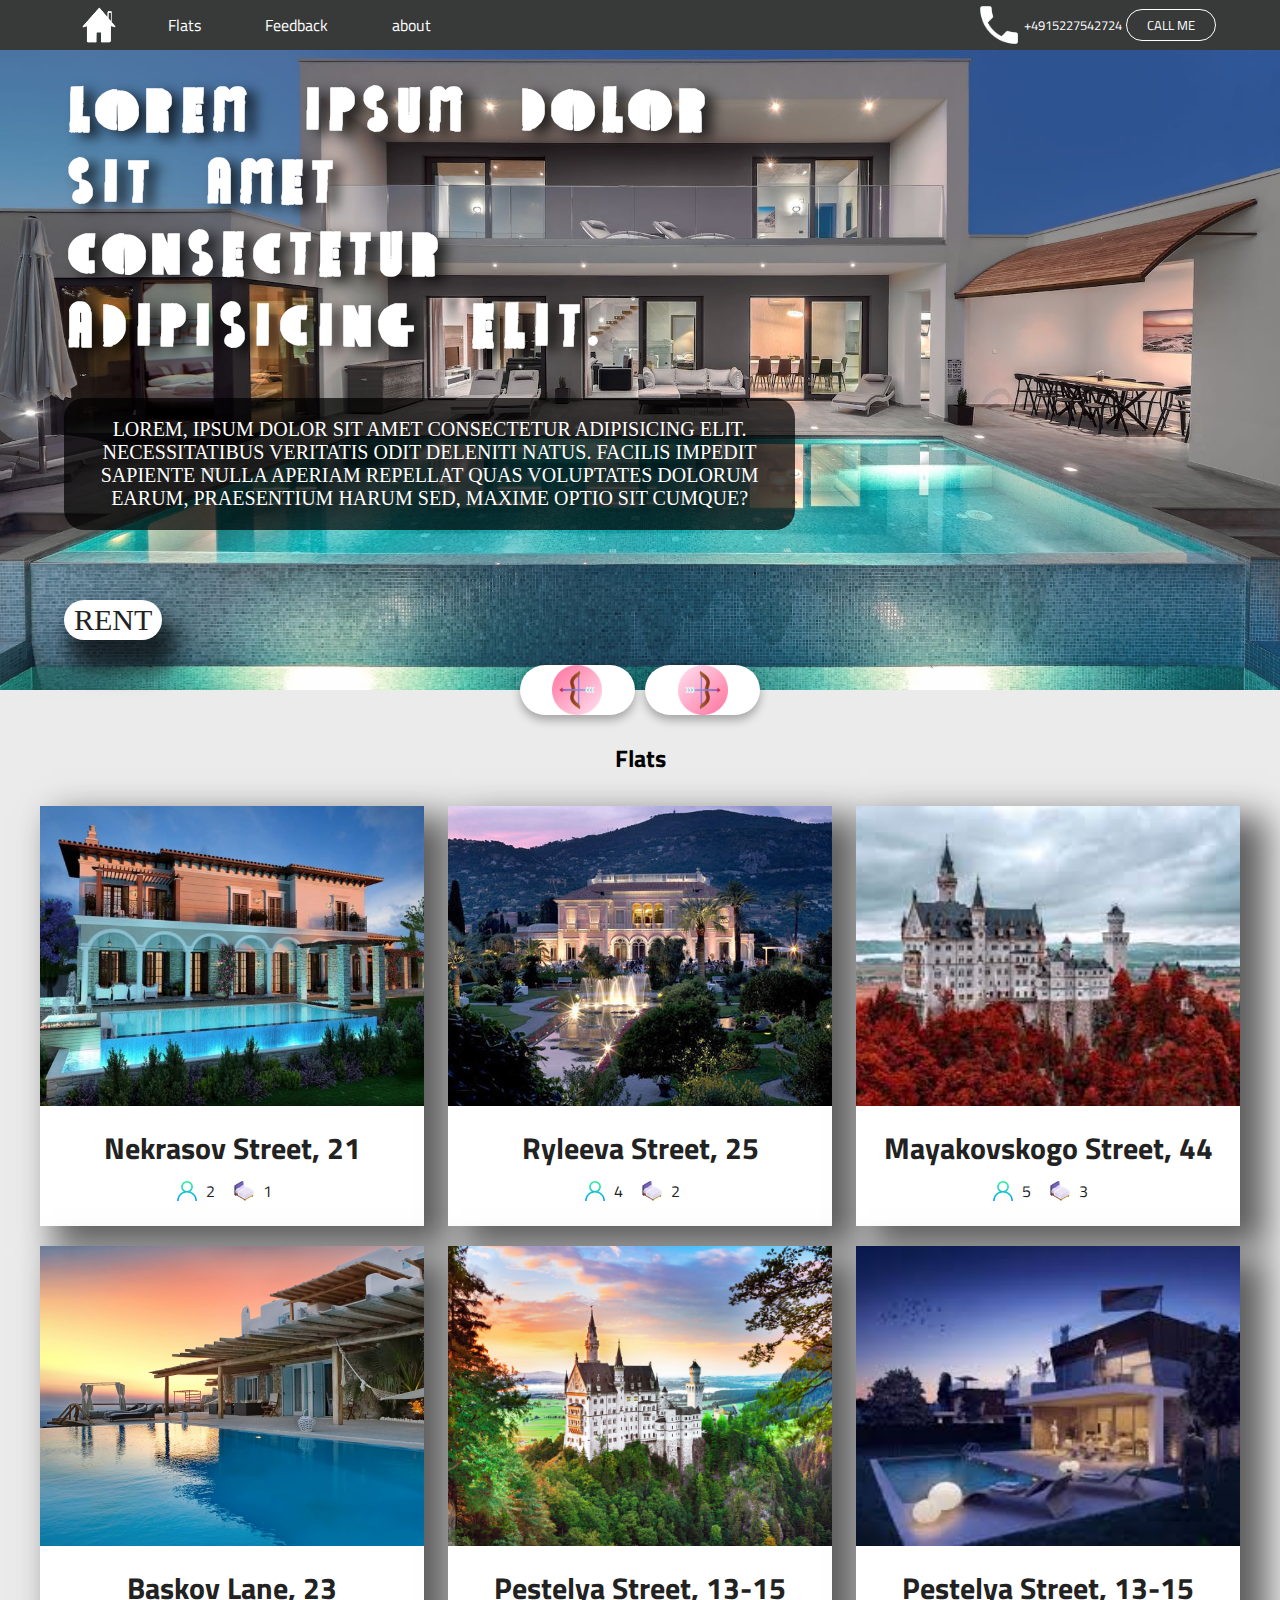
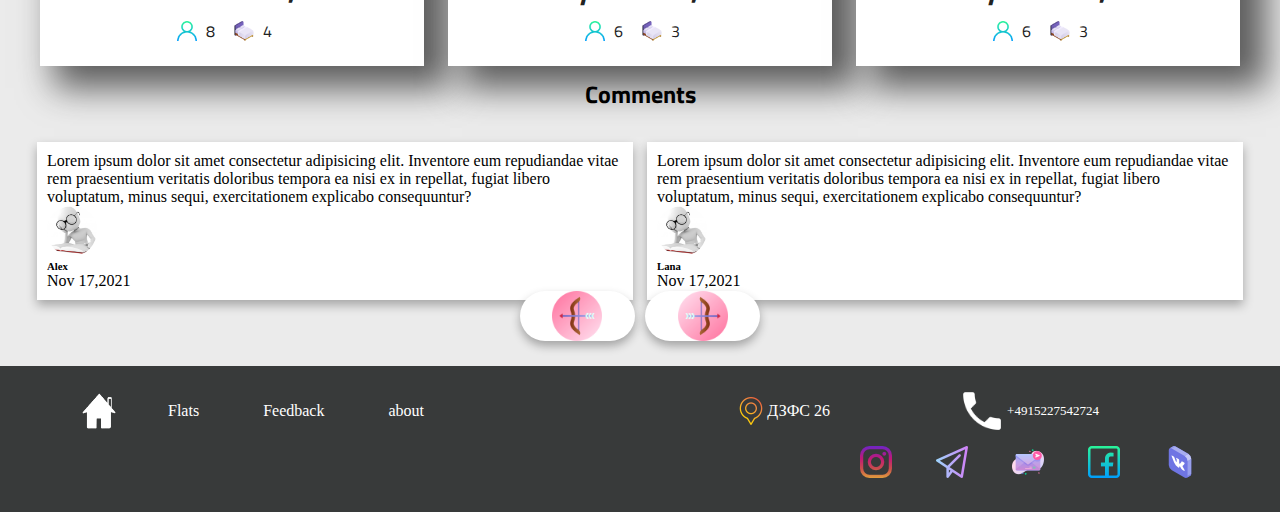
==== index.html @ bd0f1543 "Add files via upload" ====
<!DOCTYPE html>
<html lang="en">

<head>
    <meta charset="UTF-8">
    <link rel="preconnect" href="https://fonts.googleapis.com">
    <link rel="preconnect" href="https://fonts.gstatic.com" crossorigin>
    <link href="https://fonts.googleapis.com/css2?family=Palette+Mosaic&family=Titillium+Web:wght@200;700&display=swap" rel="stylesheet">
    <meta http-equiv="X-UA-Compatible" content="IE=edge">
    <meta name="viewport" content="width=device-width, initial-scale=1.0">
    <link rel="stylesheet" href="style.css">
    <link rel="preconnect" href="https://fonts.googleapis.com">
    <link rel="preconnect" href="https://fonts.gstatic.com" crossorigin>
    <!-- <link href="https://fonts.googleapis.com/css2?family=Titillium+Web:ital,wght@1,200&display=swap" rel="stylesheet"> -->

    <title>Document</title>
</head>

<body>
    <!-- <div class="modal">
        <form action="">
            <h2>REQUEST CALLBACK</h2>
            <input type="text" placeholder="enter your name">
            <input type="text" placeholder="Enter your email address">
            <button>Call Me!</button>
        </form>
    </div> -->
    <div class="upBar">
        <div class="container">
            <input type="checkbox" id="check">
            <label for="check" id="humburger">
                <span></span>
            </label>
            <a class="logo" href="/">
                <img src="house.png" class="house">
            </a>
            <ul class="menu">
                <li>
                    <a href="#">Flats</a>
                    <nav class="nav">
                        <a href="flat.html">room</a>
                        <a href="flats.html">flat</a>
                        <a href="house.html">house</a>
                    </nav>
                </li>
                <li>
                    <a href="#">Feedback</a>
                </li>
                <li>
                    <a href="#">about</a>
                </li>
            </ul>
            <div class="menuRight">
                <a class="phoneButton" href="#">
                    <img src="phone.png" alt="" class="phone">
                    <p class=" number">+4915227542724</p>
                </a>
                <button class="call">CALL ME </button>
            </div>


        </div>

    </div>

    <div class="sliderContainer">
        <div class="slider" id="slider">
            <div class="slide">
                <div class="container">
                    <h2>Lorem ipsum dolor sit amet consectetur adipisicing elit. </h2>
                    <p>Lorem, ipsum dolor sit amet consectetur adipisicing elit. Necessitatibus veritatis odit deleniti natus. Facilis impedit sapiente nulla aperiam repellat quas voluptates dolorum earum, praesentium harum sed, maxime optio sit cumque?</p>
                    <a href="">rent</a>
                </div>
            </div>
            <div class="slide">
                <div class="container">
                    <h2>Lorem ipsum dolor sit amet consectetur adipisicing elit. </h2>
                    <p>Lorem, ipsum dolor sit amet consectetur adipisicing elit. Necessitatibus veritatis odit deleniti natus. Facilis impedit sapiente nulla aperiam repellat quas voluptates dolorum earum, praesentium harum sed, maxime optio sit cumque?</p>
                    <a href="">rent</a>
                </div>
            </div>
            <div class="slide">
                <div class="container">
                    <h2>Lorem ipsum dolor sit amet consectetur adipisicing elit. </h2>
                    <p>Lorem, ipsum dolor sit amet consectetur adipisicing elit. Necessitatibus veritatis odit deleniti natus. Facilis impedit sapiente nulla aperiam repellat quas voluptates dolorum earum, praesentium harum sed, maxime optio sit cumque?</p>
                    <a href="">rent</a>
                </div>
            </div>
        </div>
        <div class="sliderButtons">
            <a href="#/" class="arrow-left" onclick="sliderLeft()">
                <img src="arrow.png" alt="">
            </a>
            <a href="#/" onclick="sliderRight()">
                <img src="arrow.png" alt="">
            </a>
        </div>
    </div>

    <div class="flats">
        <h2 class="sectionTitle">Flats</h2>
        <a href="#/" class="card">
            <img src="villaone.jpg" alt="">

            <div class="cardinfo">
                <h4>Nekrasov Street, 21</h4>

                <img src="user.png" alt="">
                <p>2</p>
                <img src="bed.png" alt="">
                <p>1</p>
            </div>
        </a>

        <a href="#/" class="card">
            <img src="villatwo.jpg" alt="">

            <div class="cardinfo">
                <h4>Ryleeva Street, 25</h4>

                <img src="user.png" alt="">
                <p>4</p>
                <img src="bed.png" alt="">
                <p>2</p>
            </div>
        </a>

        <a href="#/" class="card">
            <img src="villathree.jpg" alt="">

            <div class="cardinfo">
                <h4>Mayakovskogo Street, 44</h4>

                <img src="user.png" alt="">
                <p>5</p>
                <img src="bed.png" alt="">
                <p>3</p>
            </div>
        </a>

        <a href="#/" class="card">
            <img src="villafour.jpg" alt="">

            <div class="cardinfo">
                <h4>Baskov Lane, 23</h4>

                <img src="user.png" alt="">
                <p>8</p>
                <img src="bed.png" alt="">
                <p>4</p>
            </div>
        </a>

        <a href="#/" class="card">
            <img src="villafive.jpg" alt="">

            <div class="cardinfo">
                <h4>Pestelya Street, 13-15</h4>

                <img src="user.png" alt="">
                <p>6</p>
                <img src="bed.png" alt="">
                <p>3</p>
            </div>

        </a>
        <a href="#/" class="card">
            <img src="villasix.jpg" alt="">

            <div class="cardinfo">
                <h4>Pestelya Street, 13-15</h4>

                <img src="user.png" alt="">
                <p>6</p>
                <img src="bed.png" alt="">
                <p>3</p>
            </div>
        </a>

    </div>

    <div class="comments">
        <h2 class="sectionTitle">Comments</h2>
        <div class="commentsContainer">
            <div class="pair activePair">
                <div class="comment">
                    <p>Lorem ipsum dolor sit amet consectetur adipisicing elit. Inventore eum repudiandae vitae rem praesentium veritatis doloribus tempora ea nisi ex in repellat, fugiat libero voluptatum, minus sequi, exercitationem explicabo consequuntur?</p>
                    <img src="zubrila.jpg" alt="">
                    <div class="commentInfo">
                        <h6>Alex</h6>
                        <p>Nov 17,2021</p>
                    </div>
                </div>

                <div class="comment">
                    <p>Lorem ipsum dolor sit amet consectetur adipisicing elit. Inventore eum repudiandae vitae rem praesentium veritatis doloribus tempora ea nisi ex in repellat, fugiat libero voluptatum, minus sequi, exercitationem explicabo consequuntur?</p>
                    <img src="zubrila.jpg" alt="">
                    <div class="commentInfo">
                        <h6>Lana</h6>
                        <p>Nov 17,2021</p>
                    </div>
                </div>

            </div>

            <div class="pair">
                <div class="comment">
                    <p>Lorem ipsum dolor sit amet consectetur adipisicing elit. Inventore eum repudiandae vitae rem praesentium veritatis doloribus tempora ea nisi ex in repellat, fugiat libero voluptatum, minus sequi, exercitationem explicabo consequuntur?</p>
                    <img src="zubrila.jpg" alt="">
                    <div class="commentInfo">
                        <h6>Nikita</h6>
                        <p>Nov 17,2021</p>
                    </div>
                </div>

                <div class="comment">
                    <p>Lorem ipsum dolor sit amet consectetur adipisicing elit. Inventore eum repudiandae vitae rem praesentium veritatis doloribus tempora ea nisi ex in repellat, fugiat libero voluptatum, minus sequi, exercitationem explicabo consequuntur?</p>
                    <img src="zubrila.jpg" alt="">
                    <div class="commentInfo">
                        <h6>Yasser</h6>
                        <p>Nov 17,2021</p>
                    </div>
                </div>

            </div>

            <div class="pair">
                <div class="comment">
                    <p>Lorem ipsum dolor sit amet consectetur adipisicing elit. Inventore eum repudiandae vitae rem praesentium veritatis doloribus tempora ea nisi ex in repellat, fugiat libero voluptatum, minus sequi, exercitationem explicabo consequuntur?</p>
                    <img src="family.jpg" alt="">
                    <div class="commentInfo">
                        <h6>Rebecca</h6>
                        <p>Nov 17,2021</p>
                    </div>
                </div>

                <div class="comment">
                    <p>Lorem ipsum dolor sit amet consectetur adipisicing elit. Inventore eum repudiandae vitae rem praesentium veritatis doloribus tempora ea nisi ex in repellat, fugiat libero voluptatum, minus sequi, exercitationem explicabo consequuntur?</p>
                    <img src="man.jpg" alt="">
                    <div class="commentInfo">
                        <h6>Inga</h6>
                        <p>Nov 17,2021</p>
                    </div>
                </div>

            </div>


        </div>
        <div class="sliderButtons">
            <a href="#/" class="arrow-left" id="commentLeft">
                <img src="arrow.png" alt="">
            </a>
            <a href="#/" id="commentRight">
                <img src="arrow.png" alt="">
            </a>
        </div>
    </div>

    <footer>
        <div class="container">
            <a class="logo" href="/">
                <img src="house.png" class="house">
            </a>
            <ul class="menu">
                <li>
                    <a href="#">Flats</a>
                </li>
                <li>
                    <a href="#">Feedback</a>
                </li>
                <li>
                    <a href="#">about</a>
                </li>
            </ul>
            <div class="footerRight ">
                <a href="#" id="location">
                    <img src="location.png" alt="" class="locationImg">
                    <p class="locationText">ДЗФС 26</p>
                </a>
                <div class="contacts">
                    <a class="phoneButton" href="#">
                        <img src="phone.png" alt="" class="phone">
                        <p class=" number">+4915227542724</p>

                    </a>

                    <div class="social">
                        <a href="#">
                            <img src="instagram.png">

                        </a>

                        <a href="#">
                            <img src="telegram.png">

                        </a>

                        <a href="#">
                            <img src="mail.png">

                        </a>

                        <a href="#">
                            <img src="facebook.png">

                        </a>

                        <a href="#">
                            <img src="vk.png">

                        </a>
                    </div>
                </div>
            </div>
        </div>
    </footer>


    <script src="script.js"></script>
</body>

</html>
---- style.css ----
* {
    margin: 0;
    padding: 0;
}

body {
    background-color: rgb(235, 235, 235);
}

.container {
    width: 90%;
    max-width: 1200px;
    margin: 0 auto;
}

.upBar {
    font-family: 'Titillium Web', sans-serif;
    margin: auto 0;
    height: 50px;
    width: 100%;
    background-color: #383A3A;
}

.house {
    display: block;
    vertical-align: middle;
    height: 50px;
    width: 70px;
    filter: invert(100%);
}

.logo {
    vertical-align: top;
}

.logo:hover {
    background-color: rgb(78, 76, 76);
}

.menu a {
    z-index: 10;
    display: inline-block;
    padding-left: 30px;
    padding-right: 30px;
    text-decoration: none;
    color: white;
    line-height: 50px;
    position: relative;
    background-color: #383A3A;
}

.menu {
    vertical-align: middle;
    display: inline-block;
    align-items: center;
}

.menu li {
    display: inline-block;
}

.menu li:hover nav {
    transform: translateY(0%);
}

.phone {
    height: 50px;
    width: 50px;
}

.menu a:hover {
    background-color: #636969;
    color: black;
    background-color: white;
}

.menuRight {
    float: right;
}

.call {
    line-height: 30px;
    border: 1px solid white;
    border-radius: 40px;
    font-family: 'Titillium Web', sans-serif;
    padding: 0 20px;
    color: white;
    background: none;
    outline: none;
    vertical-align: middle;
}

.call:hover {
    transition: 0.7s;
    background-color: white;
    color: #808181;
    border: 1px solid #808181;
}

.phone {
    vertical-align: middle;
    filter: invert(100%);
}

.number {
    vertical-align: middle;
    color: white;
    display: inline-block;
}

.nav {
    overflow: hidden;
    line-height: 40px;
    background-color: #383A3A;
    border-radius: 0 0 10px 10px;
    transition: 0.5s;
    position: absolute;
    transform: translateY(-100%);
}

.nav a {
    padding: 0 28px;
    text-align: center;
    text-decoration: none;
    color: white;
    display: block;
}

.phoneButton {
    transition: 0.5s;
    vertical-align: middle;
    font-size: 0;
}

.phoneButton p {
    font-size: small;
}

.phoneButton:hover {
    background-color: #2b2e2e;
    padding: 0 10px;
}

.sliderContainer {
    overflow: hidden;
}

.slider {
    white-space: nowrap;
    font-size: 0;
    transition: 0.5s;
}

.slide:first-child {
    background-image: url("house.jpg");
    background-size: cover;
}

.slide:nth-child(2) {
    background-image: url("houseone.png");
    background-size: cover;
}

.slide:last-child {
    background-image: url("housetwo.png");
    background-size: cover;
}

.slide {
    white-space: normal;
    width: 100%;
    display: inline-block;
    background-position: center center;
}

.slide h2 {
    font-family: 'Palette Mosaic', cursive;
    /* text-align: center; */
    -webkit-text-shadow: 10px 5px 13px 7px rgba(0, 0, 0, 0.68);
    text-shadow: 10px 5px 13px rgba(0, 0, 0, 0.68);
    width: 60%;
    white-space: normal;
    /* letter-spacing:20px; */
    text-transform: uppercase;
    color: white;
    margin-top: 20px;
    font-size: 50px;
    padding-bottom: 20px;
}

.slide p {
    padding: 20px;
    border-radius: 20px;
    background-color: rgba(0, 0, 0, 0.705);
    text-align: center;
    -webkit-text-shadow: 10px 5px 13px 7px rgba(0, 0, 0, 0.5);
    text-shadow: 10px 5px 13px rgba(0, 0, 0, 0.68);
    width: 60%;
    color: white;
    text-transform: uppercase;
    margin-top: 20px;
    margin-bottom: 60px;
    font-size: 20px;
    /* padding-bottom: 20px; */
}

.slide a {
    -webkit-box-shadow: 10px 23px 21px 7px rgba(0, 0, 0, 0.68);
    box-shadow: 10px 23px 21px 7px rgba(0, 0, 0, 0.68);
    display: inline-block;
    line-height: 40px;
    padding: 0 10px;
    border-radius: 20px;
    text-transform: uppercase;
    color: #222;
    background-color: white;
    text-decoration: none;
    margin-top: 10px;
    margin-bottom: 50px;
    font-size: 30px;
}

.sliderButtons {
    font-size: 0px;
    transform: translateY(-50%);
    text-align: center;
}

.sliderButtons a {
    padding: 0 20px;
    margin: 0 5px;
    display: inline-block;
    background-color: #fff;
    border-radius: 25px;
    -webkit-box-shadow: 0px 5px 10px rgba(100, 55, 55, 0.3);
    box-shadow: 0px 5px 10px rgba(0, 0, 0, 0.3);
}

.sliderButtons img {
    margin: 0 auto;
    display: block;
    object-fit: contain;
    height: 50px;
    width: 75px;
}

.arrow-left img {
    transform: rotate(180deg);
}

.sectionTitle {
    padding-bottom: 20px;
    text-align: center;
    font-family: 'Titillium Web', sans-serif;
}

.card {
    transition: 0.5s;
    color: #222;
    -webkit-box-shadow: 20px 16px 33px 6px #5C5C5C;
    box-shadow: 20px 16px 33px 6px #5C5C5C;
    background-color: white;
    margin: 10px;
    text-align: center;
    display: inline-block;
    width: 30%;
}

.card:hover {
    transform: translateY(-10px);
}

.card>img {
    height: 300px;
    width: 100%;
    object-fit: cover;
}

.card h4 {
    font-size: 30px;
    font-family: 'Titillium Web', sans-serif;
}

.cardinfo {
    overflow: hidden;
    padding: 15px;
}

.cardinfo img {
    display: inline-block;
    height: 40px;
    width: 20px;
    object-fit: contain;
    vertical-align: middle;
    /* display: block; */
}

.cardinfo p {
    padding: 0 15px;
    padding-left: 5px;
    line-height: 40px;
    display: inline-block;
    font-family: 'Titillium Web', sans-serif;
    vertical-align: middle;
}

.flats {
    text-align: center;
}

a {
    text-decoration: none;
    display: inline-block;
}

.pair {
    text-align: center;
    position: absolute;
    opacity: 0;
    transition: 0.5s;
    transform: scale(0.95);
}

.activePair {
    opacity: 1;
    transform: scale(1);
}

.commentsContainer {
    height: 184px;
}

.comment {
    display: inline-block;
    padding: 10px 10px 10px 10px;
    text-align: left;
    margin-left: 5px;
    margin-right: 5px;
    margin-top: 10px;
    -webkit-box-shadow: 0px 5px 10px rgba(100, 55, 55, 0.3);
    box-shadow: 0px 5px 10px rgba(0, 0, 0, 0.3);
    background-color: white;
    width: 45%;
}

.comment img {
    border-radius: 30px;
    height: 50px;
    width: 50px;
    /* чтобы картинки не сжимались object-fit: cover; */
    object-fit: cover;
}

footer {
    padding: 20px 0;
    background-color: #383A3A;
    overflow: hidden;
}

footer a {
    transition: 0.5s;
}

footer a:hover {
    background-color: rgb(70, 64, 64);
}

.footerRight {
    float: right;
}

#location {
    padding: 0 10px;
    float: left;
    font-size: 0;
}

.locationImg,
.locationText {
    color: white;
    display: inline-block;
    vertical-align: middle;
}

.locationText {
    font-size: 16px;
    line-height: 50px;
}

.contacts {
    text-align: center;
    float: right;
}

.social img {
    padding: 10px 20px;
}

#check {
    display: none;
}

@media(max-width:600px) {
    .sliderContainer {
        padding-top: 50px;
    }
    .card {
        width: auto;
    }
    .card:hover {}
    .slide h2 {
        width: auto;
        font-size: 30px;
    }
    .slide p {
        font-size: 17px;
        text-align: left;
        width: auto;
    }
    .flats {
        object-fit: cover;
        width: 100%;
        display: inline;
    }
    .menu li {
        display: block;
    }
    .menu li>a {
        font-weight: bold;
    }
    .menu nav {
        position: static;
        transform: none;
    }
    .menu nav a {
        opacity: 0.5;
        font-size: 14px;
        text-align: center;
    }
    .menuRight {
        display: none;
    }
    .upBar {
        z-index: 9;
        top: 0;
        position: fixed;
        text-align: center;
    }
    .menu {
        opacity: 0;
        transition: 0.5s;
        position: fixed;
        height: calc(100% - 50px);
        width: 100%;
        left: 0;
        top: 50px;
        transform: translateX(-100%);
        background-color: #383A3A;
    }
    #humburger {
        background-color: #383A3A;
        height: 50px;
        width: 50px;
        display: block;
        position: absolute;
        left: 0;
        top: 0;
    }
    #humburger span,
    #humburger span::after,
    #humburger span::before {
        position: absolute;
        height: 1px;
        width: 60%;
        background-color: #fff;
        top: 50%;
        left: 20%;
        transition: 0.5s;
    }
    #humburger span::after {
        content: "";
        left: 0;
        top: -5px;
        width: 100%;
    }
    #humburger span::before {
        content: "";
        left: 0;
        top: 5px;
        width: 100%;
    }
    #check {
        display: block;
        position: absolute;
        left: 0;
        transition: 0.5s;
    }
    #check:checked~label span {
        transform: rotate(225deg);
    }
    #check:checked~label span::after {
        top: 0;
        opacity: 0;
    }
    #check:checked~label span:before {
        top: 0;
        transform: rotate(-90deg);
    }
    #check:checked~.menu {
        opacity: 1;
        transform: translateX(0)
    }
}
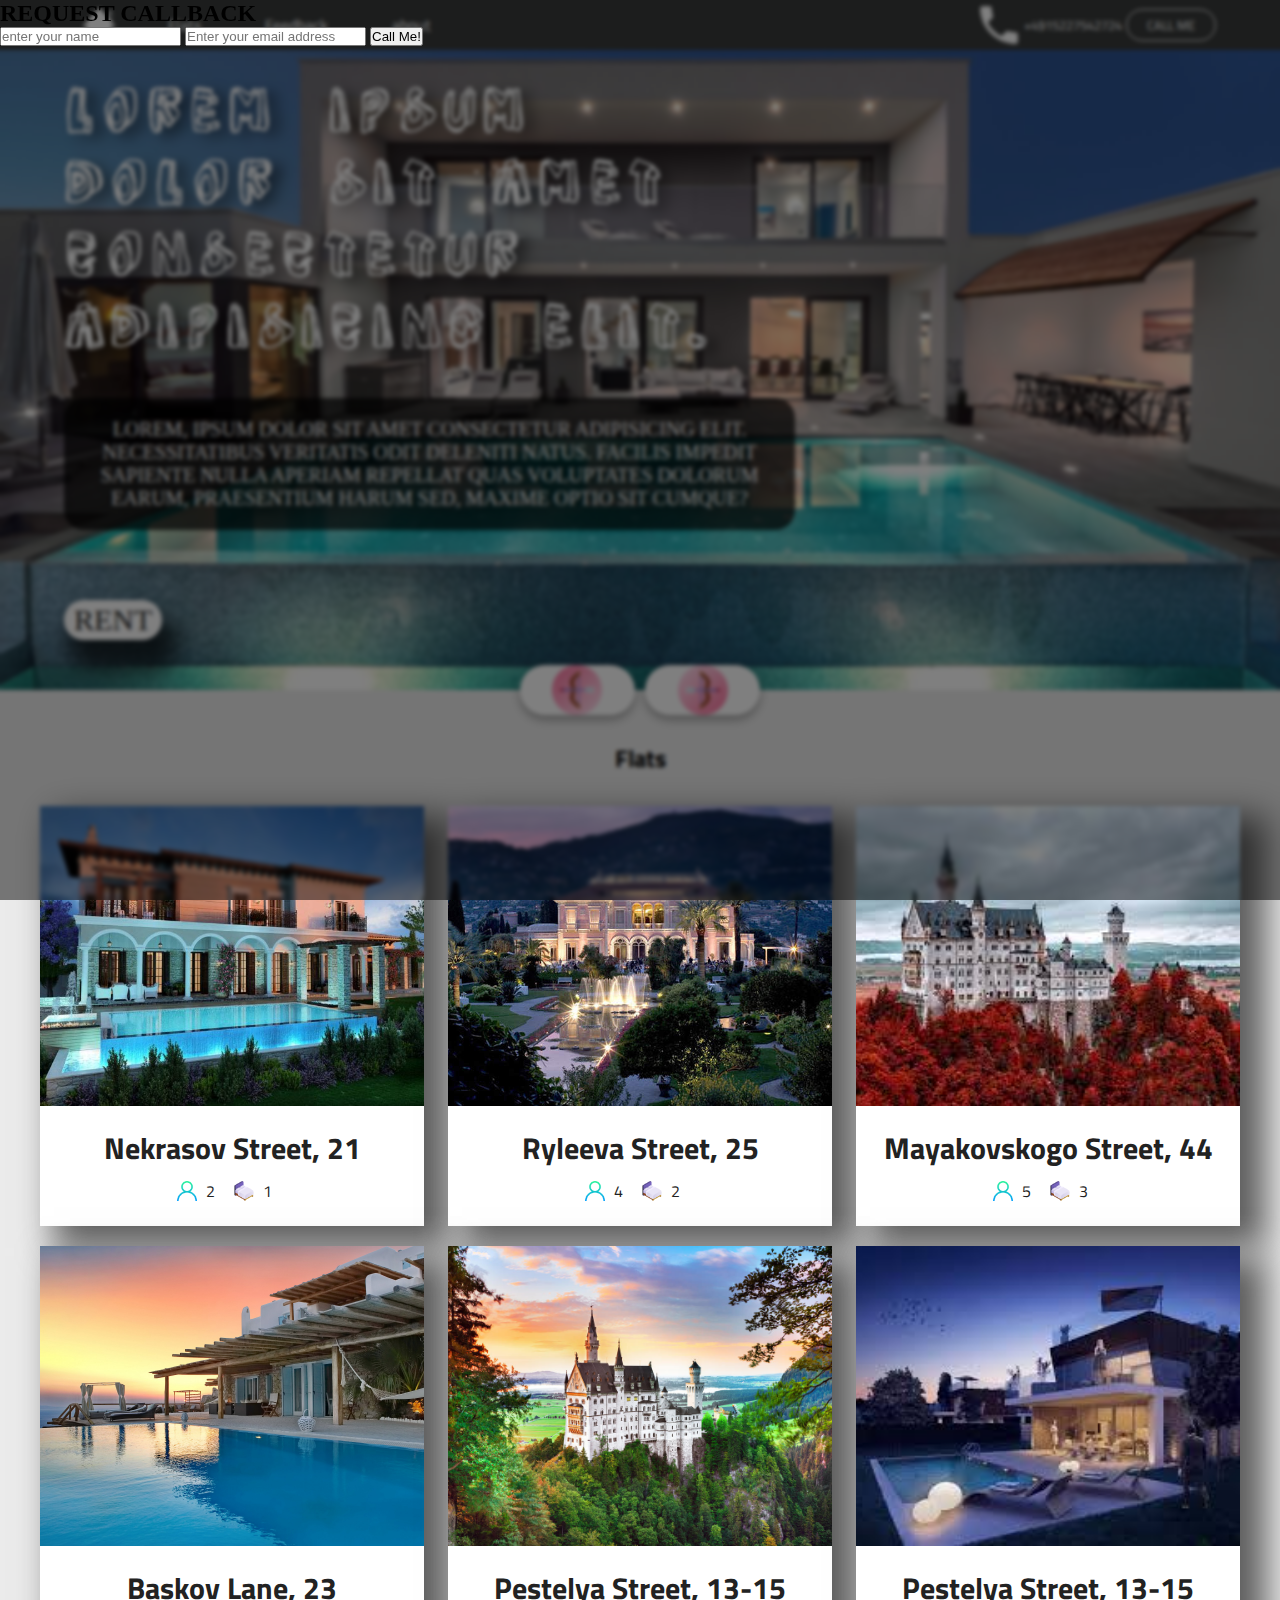
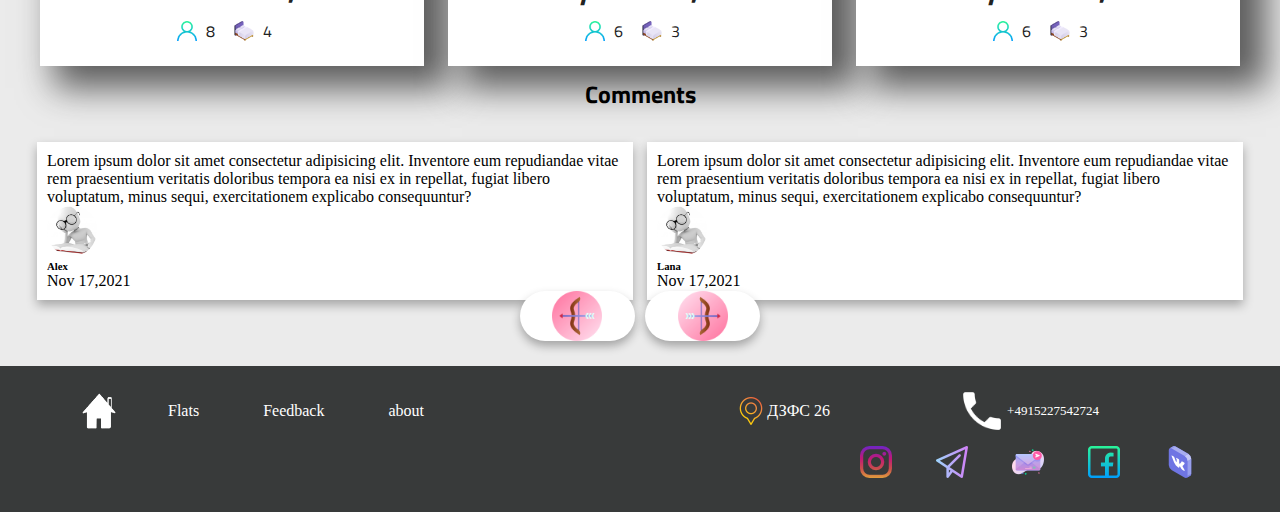
==== commit 690d339c: "Add files via upload" ====
--- a/index.html
+++ b/index.html
@@ -5,7 +5,7 @@
     <meta charset="UTF-8">
     <link rel="preconnect" href="https://fonts.googleapis.com">
     <link rel="preconnect" href="https://fonts.gstatic.com" crossorigin>
-    <link href="https://fonts.googleapis.com/css2?family=Palette+Mosaic&family=Titillium+Web:wght@200;700&display=swap" rel="stylesheet">
+    <link href="https://fonts.googleapis.com/css2?family=Palette+Mosaic&family=Rock+3D&family=Titillium+Web:wght@200;700&display=swap" rel="stylesheet">
     <meta http-equiv="X-UA-Compatible" content="IE=edge">
     <meta name="viewport" content="width=device-width, initial-scale=1.0">
     <link rel="stylesheet" href="style.css">
@@ -17,14 +17,14 @@
 </head>
 
 <body>
-    <!-- <div class="modal">
+    <div class="modal">
         <form action="">
             <h2>REQUEST CALLBACK</h2>
             <input type="text" placeholder="enter your name">
             <input type="text" placeholder="Enter your email address">
             <button>Call Me!</button>
         </form>
-    </div> -->
+    </div>
     <div class="upBar">
         <div class="container">
             <input type="checkbox" id="check">
@@ -307,7 +307,7 @@
                         </a>
 
                         <a href="#">
-                            <img src="vk.png">
+                            <img src="vk.png" class="vk">
 
                         </a>
                     </div>
--- a/style.css
+++ b/style.css
@@ -5,6 +5,15 @@
 
 body {
     background-color: rgb(235, 235, 235);
+}
+
+.modal {
+    height: 100%;
+    width: 100%;
+    z-index: 1000;
+    position: fixed;
+    background-color: rgba(0, 0, 0, 0.500);
+    backdrop-filter: blur(2px);
 }
 
 .container {
@@ -174,7 +183,7 @@
 }
 
 .slide h2 {
-    font-family: 'Palette Mosaic', cursive;
+    font-family: 'Rock 3D', cursive;
     /* text-align: center; */
     -webkit-text-shadow: 10px 5px 13px 7px rgba(0, 0, 0, 0.68);
     text-shadow: 10px 5px 13px rgba(0, 0, 0, 0.68);
@@ -437,9 +446,6 @@
         font-size: 14px;
         text-align: center;
     }
-    .menuRight {
-        display: none;
-    }
     .upBar {
         z-index: 9;
         top: 0;
@@ -457,6 +463,9 @@
         transform: translateX(-100%);
         background-color: #383A3A;
     }
+    .commentsContainer {
+        height: 500px;
+    }
     #humburger {
         background-color: #383A3A;
         height: 50px;
@@ -510,4 +519,36 @@
         opacity: 1;
         transform: translateX(0)
     }
+    #location,
+    .social,
+    .footerRight,
+    .contacts {
+        float: none;
+    }
+    .social img {
+        padding: 15px;
+    }
+}
+
+@media (max-width: 1000px) {
+    footer {
+        text-align: center;
+    }
+    .menuRight {
+        display: none;
+    }
+    .social {
+        text-align: center;
+    }
+    .footerRight,
+    .contacts,
+    #location {
+        float: none;
+    }
+    .commentsContainer {
+        height: 400px;
+    }
+    .comment {
+        width: auto;
+    }
 }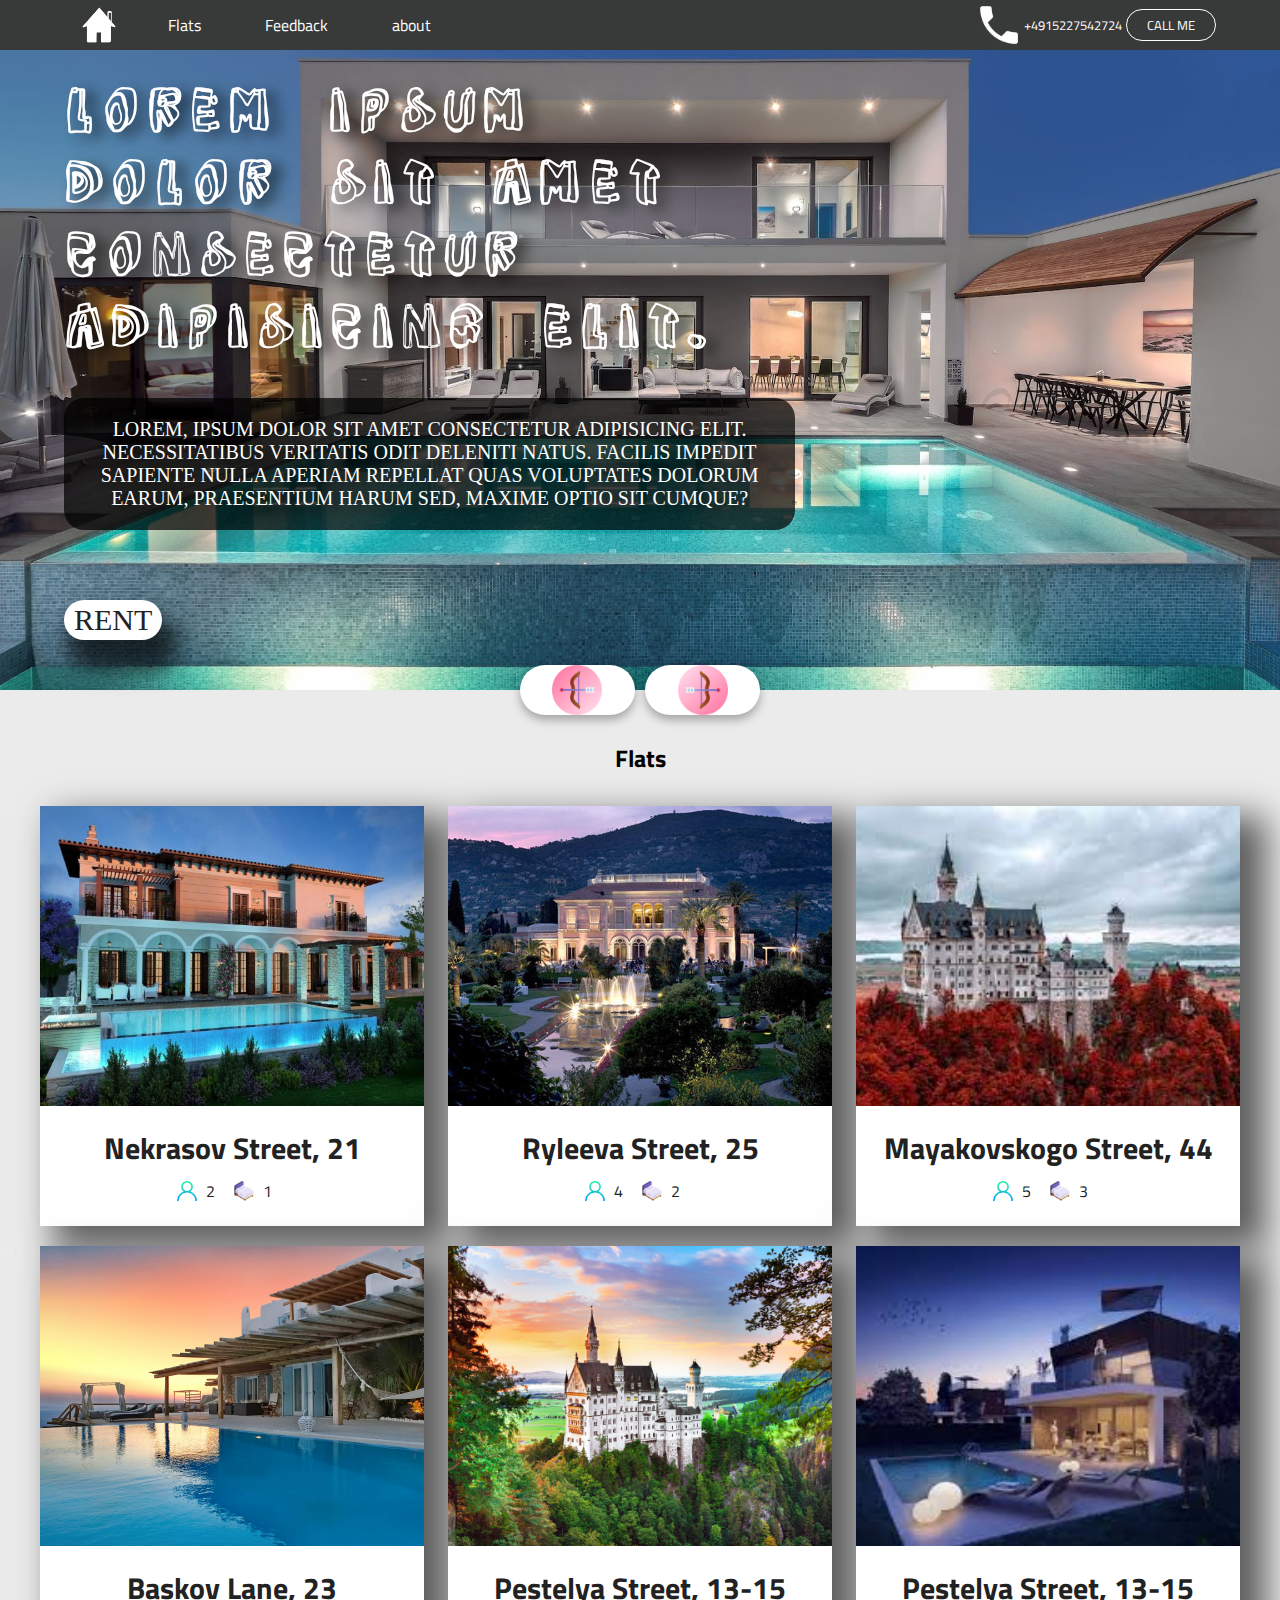
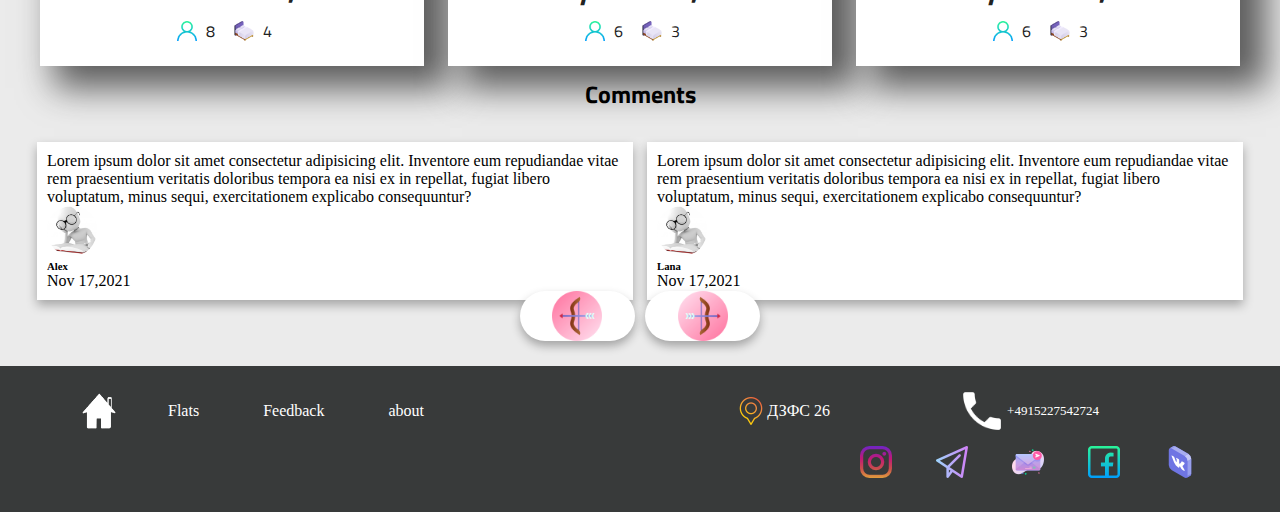
==== commit 3c9f58ba: "Add files via upload" ====
--- a/index.html
+++ b/index.html
@@ -13,311 +13,311 @@
     <link rel="preconnect" href="https://fonts.gstatic.com" crossorigin>
     <!-- <link href="https://fonts.googleapis.com/css2?family=Titillium+Web:ital,wght@1,200&display=swap" rel="stylesheet"> -->
 
-    <title>Document</title>
+    <title>Main Page</title>
 </head>
 
-<body>
+<!-- <body>
     <div class="modal">
         <form action="">
             <h2>REQUEST CALLBACK</h2>
-            <input type="text" placeholder="enter your name">
+            <input type="text" placeholder="Enter your name">
             <input type="text" placeholder="Enter your email address">
-            <button>Call Me!</button>
+            <button id="callMe">Call Me!</button>
         </form>
-    </div>
-    <div class="upBar">
-        <div class="container">
-            <input type="checkbox" id="check">
-            <label for="check" id="humburger">
+    </div> -->
+<div class="upBar">
+    <div class="container">
+        <input type="checkbox" id="check">
+        <label for="check" id="humburger">
                 <span></span>
             </label>
-            <a class="logo" href="/">
-                <img src="house.png" class="house">
+        <a class="logo" href="/">
+            <img src="house.png" class="house">
+        </a>
+        <ul class="menu">
+            <li>
+                <a href="#">Flats</a>
+                <nav class="nav">
+                    <a href="flat.html">room</a>
+                    <a href="flats.html">flat</a>
+                    <a href="house.html">house</a>
+                </nav>
+            </li>
+            <li>
+                <a href="#">Feedback</a>
+            </li>
+            <li>
+                <a href="#">about</a>
+            </li>
+        </ul>
+        <div class="menuRight">
+            <a class="phoneButton" href="#">
+                <img src="phone.png" alt="" class="phone">
+                <p class=" number">+4915227542724</p>
             </a>
-            <ul class="menu">
-                <li>
-                    <a href="#">Flats</a>
-                    <nav class="nav">
-                        <a href="flat.html">room</a>
-                        <a href="flats.html">flat</a>
-                        <a href="house.html">house</a>
-                    </nav>
-                </li>
-                <li>
-                    <a href="#">Feedback</a>
-                </li>
-                <li>
-                    <a href="#">about</a>
-                </li>
-            </ul>
-            <div class="menuRight">
+            <button class="call" onclick="show()">CALL ME </button>
+        </div>
+
+
+    </div>
+
+</div>
+
+<div class="sliderContainer">
+    <div class="slider" id="slider">
+        <div class="slide">
+            <div class="container">
+                <h2>Lorem ipsum dolor sit amet consectetur adipisicing elit. </h2>
+                <p>Lorem, ipsum dolor sit amet consectetur adipisicing elit. Necessitatibus veritatis odit deleniti natus. Facilis impedit sapiente nulla aperiam repellat quas voluptates dolorum earum, praesentium harum sed, maxime optio sit cumque?</p>
+                <a href="">rent</a>
+            </div>
+        </div>
+        <div class="slide">
+            <div class="container">
+                <h2>Lorem ipsum dolor sit amet consectetur adipisicing elit. </h2>
+                <p>Lorem, ipsum dolor sit amet consectetur adipisicing elit. Necessitatibus veritatis odit deleniti natus. Facilis impedit sapiente nulla aperiam repellat quas voluptates dolorum earum, praesentium harum sed, maxime optio sit cumque?</p>
+                <a href="">rent</a>
+            </div>
+        </div>
+        <div class="slide">
+            <div class="container">
+                <h2>Lorem ipsum dolor sit amet consectetur adipisicing elit. </h2>
+                <p>Lorem, ipsum dolor sit amet consectetur adipisicing elit. Necessitatibus veritatis odit deleniti natus. Facilis impedit sapiente nulla aperiam repellat quas voluptates dolorum earum, praesentium harum sed, maxime optio sit cumque?</p>
+                <a href="">rent</a>
+            </div>
+        </div>
+    </div>
+    <div class="sliderButtons">
+        <a href="#/" class="arrow-left" onclick="sliderLeft()">
+            <img src="arrow.png" alt="">
+        </a>
+        <a href="#/" onclick="sliderRight()">
+            <img src="arrow.png" alt="">
+        </a>
+    </div>
+</div>
+
+<div class="flats">
+    <h2 class="sectionTitle">Flats</h2>
+    <a href="#/" class="card">
+        <img src="villaone.jpg" alt="">
+
+        <div class="cardinfo">
+            <h4>Nekrasov Street, 21</h4>
+
+            <img src="user.png" alt="">
+            <p>2</p>
+            <img src="bed.png" alt="">
+            <p>1</p>
+        </div>
+    </a>
+
+    <a href="#/" class="card">
+        <img src="villatwo.jpg" alt="">
+
+        <div class="cardinfo">
+            <h4>Ryleeva Street, 25</h4>
+
+            <img src="user.png" alt="">
+            <p>4</p>
+            <img src="bed.png" alt="">
+            <p>2</p>
+        </div>
+    </a>
+
+    <a href="#/" class="card">
+        <img src="villathree.jpg" alt="">
+
+        <div class="cardinfo">
+            <h4>Mayakovskogo Street, 44</h4>
+
+            <img src="user.png" alt="">
+            <p>5</p>
+            <img src="bed.png" alt="">
+            <p>3</p>
+        </div>
+    </a>
+
+    <a href="#/" class="card">
+        <img src="villafour.jpg" alt="">
+
+        <div class="cardinfo">
+            <h4>Baskov Lane, 23</h4>
+
+            <img src="user.png" alt="">
+            <p>8</p>
+            <img src="bed.png" alt="">
+            <p>4</p>
+        </div>
+    </a>
+
+    <a href="#/" class="card">
+        <img src="villafive.jpg" alt="">
+
+        <div class="cardinfo">
+            <h4>Pestelya Street, 13-15</h4>
+
+            <img src="user.png" alt="">
+            <p>6</p>
+            <img src="bed.png" alt="">
+            <p>3</p>
+        </div>
+
+    </a>
+    <a href="#/" class="card">
+        <img src="villasix.jpg" alt="">
+
+        <div class="cardinfo">
+            <h4>Pestelya Street, 13-15</h4>
+
+            <img src="user.png" alt="">
+            <p>6</p>
+            <img src="bed.png" alt="">
+            <p>3</p>
+        </div>
+    </a>
+
+</div>
+
+<div class="comments">
+    <h2 class="sectionTitle">Comments</h2>
+    <div class="commentsContainer">
+        <div class="pair activePair">
+            <div class="comment">
+                <p>Lorem ipsum dolor sit amet consectetur adipisicing elit. Inventore eum repudiandae vitae rem praesentium veritatis doloribus tempora ea nisi ex in repellat, fugiat libero voluptatum, minus sequi, exercitationem explicabo consequuntur?</p>
+                <img src="zubrila.jpg" alt="">
+                <div class="commentInfo">
+                    <h6>Alex</h6>
+                    <p>Nov 17,2021</p>
+                </div>
+            </div>
+
+            <div class="comment">
+                <p>Lorem ipsum dolor sit amet consectetur adipisicing elit. Inventore eum repudiandae vitae rem praesentium veritatis doloribus tempora ea nisi ex in repellat, fugiat libero voluptatum, minus sequi, exercitationem explicabo consequuntur?</p>
+                <img src="zubrila.jpg" alt="">
+                <div class="commentInfo">
+                    <h6>Lana</h6>
+                    <p>Nov 17,2021</p>
+                </div>
+            </div>
+
+        </div>
+
+        <div class="pair">
+            <div class="comment">
+                <p>Lorem ipsum dolor sit amet consectetur adipisicing elit. Inventore eum repudiandae vitae rem praesentium veritatis doloribus tempora ea nisi ex in repellat, fugiat libero voluptatum, minus sequi, exercitationem explicabo consequuntur?</p>
+                <img src="zubrila.jpg" alt="">
+                <div class="commentInfo">
+                    <h6>Nikita</h6>
+                    <p>Nov 17,2021</p>
+                </div>
+            </div>
+
+            <div class="comment">
+                <p>Lorem ipsum dolor sit amet consectetur adipisicing elit. Inventore eum repudiandae vitae rem praesentium veritatis doloribus tempora ea nisi ex in repellat, fugiat libero voluptatum, minus sequi, exercitationem explicabo consequuntur?</p>
+                <img src="zubrila.jpg" alt="">
+                <div class="commentInfo">
+                    <h6>Yasser</h6>
+                    <p>Nov 17,2021</p>
+                </div>
+            </div>
+
+        </div>
+
+        <div class="pair">
+            <div class="comment">
+                <p>Lorem ipsum dolor sit amet consectetur adipisicing elit. Inventore eum repudiandae vitae rem praesentium veritatis doloribus tempora ea nisi ex in repellat, fugiat libero voluptatum, minus sequi, exercitationem explicabo consequuntur?</p>
+                <img src="family.jpg" alt="">
+                <div class="commentInfo">
+                    <h6>Rebecca</h6>
+                    <p>Nov 17,2021</p>
+                </div>
+            </div>
+
+            <div class="comment">
+                <p>Lorem ipsum dolor sit amet consectetur adipisicing elit. Inventore eum repudiandae vitae rem praesentium veritatis doloribus tempora ea nisi ex in repellat, fugiat libero voluptatum, minus sequi, exercitationem explicabo consequuntur?</p>
+                <img src="man.jpg" alt="">
+                <div class="commentInfo">
+                    <h6>Inga</h6>
+                    <p>Nov 17,2021</p>
+                </div>
+            </div>
+
+        </div>
+
+
+    </div>
+    <div class="sliderButtons">
+        <a href="#/" class="arrow-left" id="commentLeft">
+            <img src="arrow.png" alt="">
+        </a>
+        <a href="#/" id="commentRight">
+            <img src="arrow.png" alt="">
+        </a>
+    </div>
+</div>
+
+<footer>
+    <div class="container">
+        <a class="logo" href="/">
+            <img src="house.png" class="house">
+        </a>
+        <ul class="menu">
+            <li>
+                <a href="#">Flats</a>
+            </li>
+            <li>
+                <a href="#">Feedback</a>
+            </li>
+            <li>
+                <a href="#">about</a>
+            </li>
+        </ul>
+        <div class="footerRight ">
+            <a href="#" id="location">
+                <img src="location.png" alt="" class="locationImg">
+                <p class="locationText">ДЗФС 26</p>
+            </a>
+            <div class="contacts">
                 <a class="phoneButton" href="#">
                     <img src="phone.png" alt="" class="phone">
                     <p class=" number">+4915227542724</p>
+
                 </a>
-                <button class="call">CALL ME </button>
-            </div>
-
-
-        </div>
-
-    </div>
-
-    <div class="sliderContainer">
-        <div class="slider" id="slider">
-            <div class="slide">
-                <div class="container">
-                    <h2>Lorem ipsum dolor sit amet consectetur adipisicing elit. </h2>
-                    <p>Lorem, ipsum dolor sit amet consectetur adipisicing elit. Necessitatibus veritatis odit deleniti natus. Facilis impedit sapiente nulla aperiam repellat quas voluptates dolorum earum, praesentium harum sed, maxime optio sit cumque?</p>
-                    <a href="">rent</a>
-                </div>
-            </div>
-            <div class="slide">
-                <div class="container">
-                    <h2>Lorem ipsum dolor sit amet consectetur adipisicing elit. </h2>
-                    <p>Lorem, ipsum dolor sit amet consectetur adipisicing elit. Necessitatibus veritatis odit deleniti natus. Facilis impedit sapiente nulla aperiam repellat quas voluptates dolorum earum, praesentium harum sed, maxime optio sit cumque?</p>
-                    <a href="">rent</a>
-                </div>
-            </div>
-            <div class="slide">
-                <div class="container">
-                    <h2>Lorem ipsum dolor sit amet consectetur adipisicing elit. </h2>
-                    <p>Lorem, ipsum dolor sit amet consectetur adipisicing elit. Necessitatibus veritatis odit deleniti natus. Facilis impedit sapiente nulla aperiam repellat quas voluptates dolorum earum, praesentium harum sed, maxime optio sit cumque?</p>
-                    <a href="">rent</a>
-                </div>
-            </div>
-        </div>
-        <div class="sliderButtons">
-            <a href="#/" class="arrow-left" onclick="sliderLeft()">
-                <img src="arrow.png" alt="">
-            </a>
-            <a href="#/" onclick="sliderRight()">
-                <img src="arrow.png" alt="">
-            </a>
-        </div>
-    </div>
-
-    <div class="flats">
-        <h2 class="sectionTitle">Flats</h2>
-        <a href="#/" class="card">
-            <img src="villaone.jpg" alt="">
-
-            <div class="cardinfo">
-                <h4>Nekrasov Street, 21</h4>
-
-                <img src="user.png" alt="">
-                <p>2</p>
-                <img src="bed.png" alt="">
-                <p>1</p>
-            </div>
-        </a>
-
-        <a href="#/" class="card">
-            <img src="villatwo.jpg" alt="">
-
-            <div class="cardinfo">
-                <h4>Ryleeva Street, 25</h4>
-
-                <img src="user.png" alt="">
-                <p>4</p>
-                <img src="bed.png" alt="">
-                <p>2</p>
-            </div>
-        </a>
-
-        <a href="#/" class="card">
-            <img src="villathree.jpg" alt="">
-
-            <div class="cardinfo">
-                <h4>Mayakovskogo Street, 44</h4>
-
-                <img src="user.png" alt="">
-                <p>5</p>
-                <img src="bed.png" alt="">
-                <p>3</p>
-            </div>
-        </a>
-
-        <a href="#/" class="card">
-            <img src="villafour.jpg" alt="">
-
-            <div class="cardinfo">
-                <h4>Baskov Lane, 23</h4>
-
-                <img src="user.png" alt="">
-                <p>8</p>
-                <img src="bed.png" alt="">
-                <p>4</p>
-            </div>
-        </a>
-
-        <a href="#/" class="card">
-            <img src="villafive.jpg" alt="">
-
-            <div class="cardinfo">
-                <h4>Pestelya Street, 13-15</h4>
-
-                <img src="user.png" alt="">
-                <p>6</p>
-                <img src="bed.png" alt="">
-                <p>3</p>
-            </div>
-
-        </a>
-        <a href="#/" class="card">
-            <img src="villasix.jpg" alt="">
-
-            <div class="cardinfo">
-                <h4>Pestelya Street, 13-15</h4>
-
-                <img src="user.png" alt="">
-                <p>6</p>
-                <img src="bed.png" alt="">
-                <p>3</p>
-            </div>
-        </a>
-
-    </div>
-
-    <div class="comments">
-        <h2 class="sectionTitle">Comments</h2>
-        <div class="commentsContainer">
-            <div class="pair activePair">
-                <div class="comment">
-                    <p>Lorem ipsum dolor sit amet consectetur adipisicing elit. Inventore eum repudiandae vitae rem praesentium veritatis doloribus tempora ea nisi ex in repellat, fugiat libero voluptatum, minus sequi, exercitationem explicabo consequuntur?</p>
-                    <img src="zubrila.jpg" alt="">
-                    <div class="commentInfo">
-                        <h6>Alex</h6>
-                        <p>Nov 17,2021</p>
-                    </div>
-                </div>
-
-                <div class="comment">
-                    <p>Lorem ipsum dolor sit amet consectetur adipisicing elit. Inventore eum repudiandae vitae rem praesentium veritatis doloribus tempora ea nisi ex in repellat, fugiat libero voluptatum, minus sequi, exercitationem explicabo consequuntur?</p>
-                    <img src="zubrila.jpg" alt="">
-                    <div class="commentInfo">
-                        <h6>Lana</h6>
-                        <p>Nov 17,2021</p>
-                    </div>
-                </div>
-
-            </div>
-
-            <div class="pair">
-                <div class="comment">
-                    <p>Lorem ipsum dolor sit amet consectetur adipisicing elit. Inventore eum repudiandae vitae rem praesentium veritatis doloribus tempora ea nisi ex in repellat, fugiat libero voluptatum, minus sequi, exercitationem explicabo consequuntur?</p>
-                    <img src="zubrila.jpg" alt="">
-                    <div class="commentInfo">
-                        <h6>Nikita</h6>
-                        <p>Nov 17,2021</p>
-                    </div>
-                </div>
-
-                <div class="comment">
-                    <p>Lorem ipsum dolor sit amet consectetur adipisicing elit. Inventore eum repudiandae vitae rem praesentium veritatis doloribus tempora ea nisi ex in repellat, fugiat libero voluptatum, minus sequi, exercitationem explicabo consequuntur?</p>
-                    <img src="zubrila.jpg" alt="">
-                    <div class="commentInfo">
-                        <h6>Yasser</h6>
-                        <p>Nov 17,2021</p>
-                    </div>
-                </div>
-
-            </div>
-
-            <div class="pair">
-                <div class="comment">
-                    <p>Lorem ipsum dolor sit amet consectetur adipisicing elit. Inventore eum repudiandae vitae rem praesentium veritatis doloribus tempora ea nisi ex in repellat, fugiat libero voluptatum, minus sequi, exercitationem explicabo consequuntur?</p>
-                    <img src="family.jpg" alt="">
-                    <div class="commentInfo">
-                        <h6>Rebecca</h6>
-                        <p>Nov 17,2021</p>
-                    </div>
-                </div>
-
-                <div class="comment">
-                    <p>Lorem ipsum dolor sit amet consectetur adipisicing elit. Inventore eum repudiandae vitae rem praesentium veritatis doloribus tempora ea nisi ex in repellat, fugiat libero voluptatum, minus sequi, exercitationem explicabo consequuntur?</p>
-                    <img src="man.jpg" alt="">
-                    <div class="commentInfo">
-                        <h6>Inga</h6>
-                        <p>Nov 17,2021</p>
-                    </div>
-                </div>
-
-            </div>
-
-
-        </div>
-        <div class="sliderButtons">
-            <a href="#/" class="arrow-left" id="commentLeft">
-                <img src="arrow.png" alt="">
-            </a>
-            <a href="#/" id="commentRight">
-                <img src="arrow.png" alt="">
-            </a>
-        </div>
-    </div>
-
-    <footer>
-        <div class="container">
-            <a class="logo" href="/">
-                <img src="house.png" class="house">
-            </a>
-            <ul class="menu">
-                <li>
-                    <a href="#">Flats</a>
-                </li>
-                <li>
-                    <a href="#">Feedback</a>
-                </li>
-                <li>
-                    <a href="#">about</a>
-                </li>
-            </ul>
-            <div class="footerRight ">
-                <a href="#" id="location">
-                    <img src="location.png" alt="" class="locationImg">
-                    <p class="locationText">ДЗФС 26</p>
-                </a>
-                <div class="contacts">
-                    <a class="phoneButton" href="#">
-                        <img src="phone.png" alt="" class="phone">
-                        <p class=" number">+4915227542724</p>
-
-                    </a>
-
-                    <div class="social">
-                        <a href="#">
-                            <img src="instagram.png">
-
-                        </a>
-
-                        <a href="#">
-                            <img src="telegram.png">
-
-                        </a>
-
-                        <a href="#">
-                            <img src="mail.png">
-
-                        </a>
-
-                        <a href="#">
-                            <img src="facebook.png">
-
-                        </a>
-
-                        <a href="#">
-                            <img src="vk.png" class="vk">
-
-                        </a>
-                    </div>
-                </div>
-            </div>
-        </div>
-    </footer>
-
-
-    <script src="script.js"></script>
+
+                <div class="social">
+                    <a href="#">
+                        <img src="instagram.png">
+
+                    </a>
+
+                    <a href="#">
+                        <img src="telegram.png">
+
+                    </a>
+
+                    <a href="#">
+                        <img src="mail.png">
+
+                    </a>
+
+                    <a href="#">
+                        <img src="facebook.png">
+
+                    </a>
+
+                    <a href="#">
+                        <img src="vk.png" class="vk">
+
+                    </a>
+                </div>
+            </div>
+        </div>
+    </div>
+</footer>
+
+
+<script src="script.js"></script>
 </body>
 
 </html>--- a/style.css
+++ b/style.css
@@ -7,13 +7,65 @@
     background-color: rgb(235, 235, 235);
 }
 
+form {
+    border-radius: 5px;
+    padding: 20px;
+    background-color: #fff;
+    position: absolute;
+    top: 50%;
+    left: 50%;
+    transform: translate(-50%, -50%);
+}
+
 .modal {
+    transition: 0.5s;
+    opacity: 0;
+    display: none;
     height: 100%;
     width: 100%;
     z-index: 1000;
     position: fixed;
     background-color: rgba(0, 0, 0, 0.500);
     backdrop-filter: blur(2px);
+}
+
+.modal input {
+    box-sizing: border-box;
+    border: none;
+    padding: 0 5px;
+    border-bottom: 1px solid #aaa;
+    line-height: 40px;
+    outline: none;
+    width: 100%;
+    display: block;
+}
+
+.modal h2 {
+    color: #999999;
+    font-size: 40px;
+    font-family: 'Titillium Web', sans-serif;
+    transition: 0.5s;
+}
+
+form:hover h2 {
+    color: #222222;
+}
+
+.modal button {
+    transition: 0.5s;
+    color: white;
+    line-height: 40px;
+    margin-top: 10px;
+    border: none;
+    outline: none;
+    width: 100%;
+    background-color: rgb(153, 150, 150);
+    border-radius: 20px;
+}
+
+.modal button:hover {
+    background-color: rgb(235, 226, 226);
+    color: black;
 }
 
 .container {
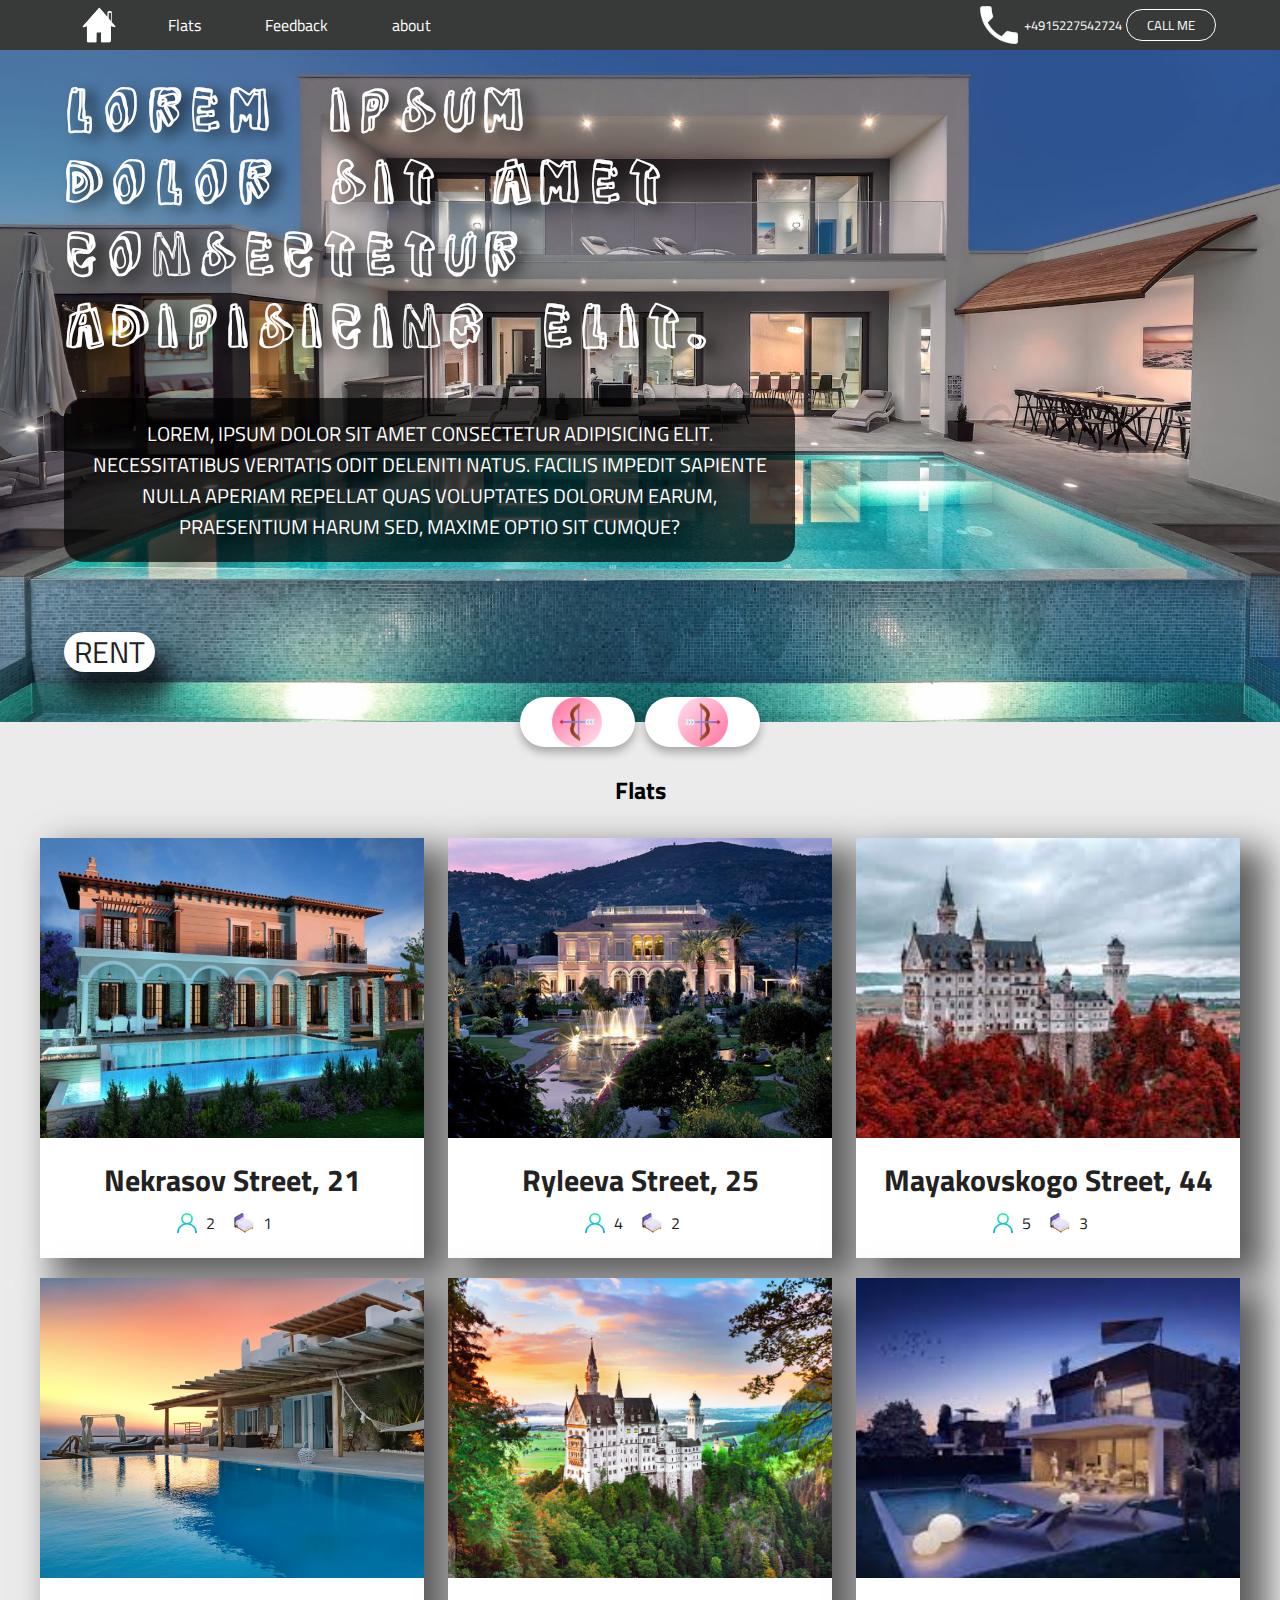
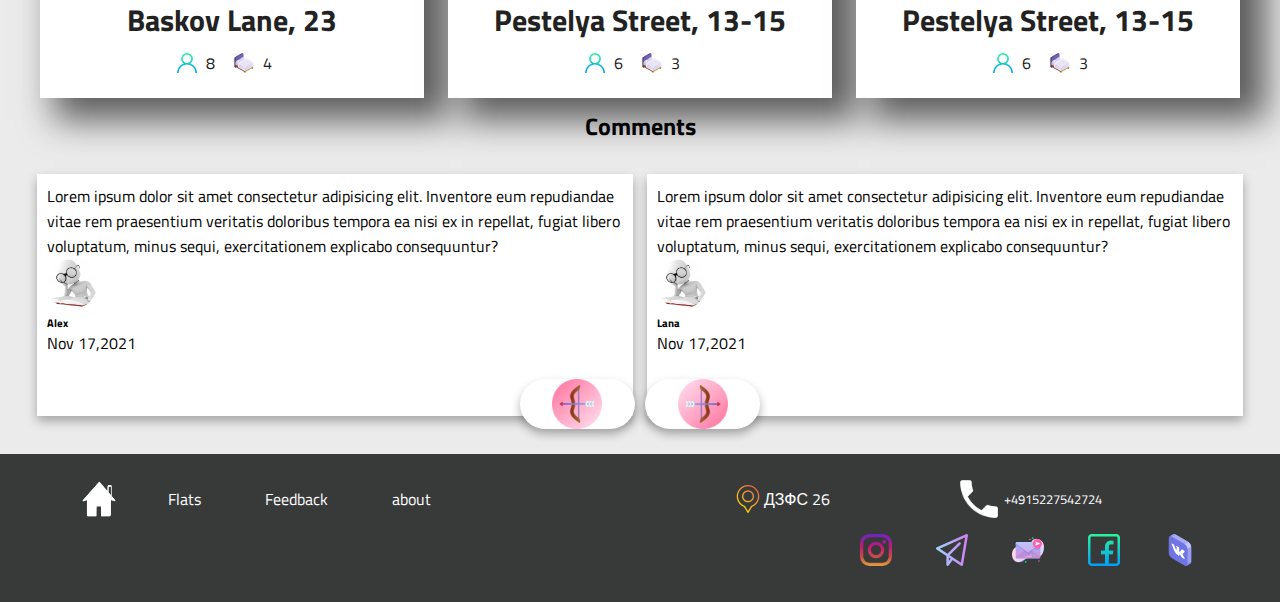
==== commit 1a2bcb1f: "Add files via upload" ====
--- a/index.html
+++ b/index.html
@@ -9,14 +9,12 @@
     <meta http-equiv="X-UA-Compatible" content="IE=edge">
     <meta name="viewport" content="width=device-width, initial-scale=1.0">
     <link rel="stylesheet" href="style.css">
-    <link rel="preconnect" href="https://fonts.googleapis.com">
-    <link rel="preconnect" href="https://fonts.gstatic.com" crossorigin>
     <!-- <link href="https://fonts.googleapis.com/css2?family=Titillium+Web:ital,wght@1,200&display=swap" rel="stylesheet"> -->
 
     <title>Main Page</title>
 </head>
 
-<!-- <body>
+<body>
     <div class="modal">
         <form action="">
             <h2>REQUEST CALLBACK</h2>
@@ -24,300 +22,300 @@
             <input type="text" placeholder="Enter your email address">
             <button id="callMe">Call Me!</button>
         </form>
-    </div> -->
-<div class="upBar">
-    <div class="container">
-        <input type="checkbox" id="check">
-        <label for="check" id="humburger">
+    </div>
+    <div class="upBar">
+        <div class="container">
+            <input type="checkbox" id="check">
+            <label for="check" id="humburger">
                 <span></span>
             </label>
-        <a class="logo" href="/">
-            <img src="house.png" class="house">
-        </a>
-        <ul class="menu">
-            <li>
-                <a href="#">Flats</a>
-                <nav class="nav">
-                    <a href="flat.html">room</a>
-                    <a href="flats.html">flat</a>
-                    <a href="house.html">house</a>
-                </nav>
-            </li>
-            <li>
-                <a href="#">Feedback</a>
-            </li>
-            <li>
-                <a href="#">about</a>
-            </li>
-        </ul>
-        <div class="menuRight">
-            <a class="phoneButton" href="#">
-                <img src="phone.png" alt="" class="phone">
-                <p class=" number">+4915227542724</p>
-            </a>
-            <button class="call" onclick="show()">CALL ME </button>
-        </div>
-
-
-    </div>
-
-</div>
-
-<div class="sliderContainer">
-    <div class="slider" id="slider">
-        <div class="slide">
-            <div class="container">
-                <h2>Lorem ipsum dolor sit amet consectetur adipisicing elit. </h2>
-                <p>Lorem, ipsum dolor sit amet consectetur adipisicing elit. Necessitatibus veritatis odit deleniti natus. Facilis impedit sapiente nulla aperiam repellat quas voluptates dolorum earum, praesentium harum sed, maxime optio sit cumque?</p>
-                <a href="">rent</a>
-            </div>
-        </div>
-        <div class="slide">
-            <div class="container">
-                <h2>Lorem ipsum dolor sit amet consectetur adipisicing elit. </h2>
-                <p>Lorem, ipsum dolor sit amet consectetur adipisicing elit. Necessitatibus veritatis odit deleniti natus. Facilis impedit sapiente nulla aperiam repellat quas voluptates dolorum earum, praesentium harum sed, maxime optio sit cumque?</p>
-                <a href="">rent</a>
-            </div>
-        </div>
-        <div class="slide">
-            <div class="container">
-                <h2>Lorem ipsum dolor sit amet consectetur adipisicing elit. </h2>
-                <p>Lorem, ipsum dolor sit amet consectetur adipisicing elit. Necessitatibus veritatis odit deleniti natus. Facilis impedit sapiente nulla aperiam repellat quas voluptates dolorum earum, praesentium harum sed, maxime optio sit cumque?</p>
-                <a href="">rent</a>
-            </div>
-        </div>
-    </div>
-    <div class="sliderButtons">
-        <a href="#/" class="arrow-left" onclick="sliderLeft()">
-            <img src="arrow.png" alt="">
-        </a>
-        <a href="#/" onclick="sliderRight()">
-            <img src="arrow.png" alt="">
-        </a>
-    </div>
-</div>
-
-<div class="flats">
-    <h2 class="sectionTitle">Flats</h2>
-    <a href="#/" class="card">
-        <img src="villaone.jpg" alt="">
-
-        <div class="cardinfo">
-            <h4>Nekrasov Street, 21</h4>
-
-            <img src="user.png" alt="">
-            <p>2</p>
-            <img src="bed.png" alt="">
-            <p>1</p>
-        </div>
-    </a>
-
-    <a href="#/" class="card">
-        <img src="villatwo.jpg" alt="">
-
-        <div class="cardinfo">
-            <h4>Ryleeva Street, 25</h4>
-
-            <img src="user.png" alt="">
-            <p>4</p>
-            <img src="bed.png" alt="">
-            <p>2</p>
-        </div>
-    </a>
-
-    <a href="#/" class="card">
-        <img src="villathree.jpg" alt="">
-
-        <div class="cardinfo">
-            <h4>Mayakovskogo Street, 44</h4>
-
-            <img src="user.png" alt="">
-            <p>5</p>
-            <img src="bed.png" alt="">
-            <p>3</p>
-        </div>
-    </a>
-
-    <a href="#/" class="card">
-        <img src="villafour.jpg" alt="">
-
-        <div class="cardinfo">
-            <h4>Baskov Lane, 23</h4>
-
-            <img src="user.png" alt="">
-            <p>8</p>
-            <img src="bed.png" alt="">
-            <p>4</p>
-        </div>
-    </a>
-
-    <a href="#/" class="card">
-        <img src="villafive.jpg" alt="">
-
-        <div class="cardinfo">
-            <h4>Pestelya Street, 13-15</h4>
-
-            <img src="user.png" alt="">
-            <p>6</p>
-            <img src="bed.png" alt="">
-            <p>3</p>
-        </div>
-
-    </a>
-    <a href="#/" class="card">
-        <img src="villasix.jpg" alt="">
-
-        <div class="cardinfo">
-            <h4>Pestelya Street, 13-15</h4>
-
-            <img src="user.png" alt="">
-            <p>6</p>
-            <img src="bed.png" alt="">
-            <p>3</p>
-        </div>
-    </a>
-
-</div>
-
-<div class="comments">
-    <h2 class="sectionTitle">Comments</h2>
-    <div class="commentsContainer">
-        <div class="pair activePair">
-            <div class="comment">
-                <p>Lorem ipsum dolor sit amet consectetur adipisicing elit. Inventore eum repudiandae vitae rem praesentium veritatis doloribus tempora ea nisi ex in repellat, fugiat libero voluptatum, minus sequi, exercitationem explicabo consequuntur?</p>
-                <img src="zubrila.jpg" alt="">
-                <div class="commentInfo">
-                    <h6>Alex</h6>
-                    <p>Nov 17,2021</p>
-                </div>
-            </div>
-
-            <div class="comment">
-                <p>Lorem ipsum dolor sit amet consectetur adipisicing elit. Inventore eum repudiandae vitae rem praesentium veritatis doloribus tempora ea nisi ex in repellat, fugiat libero voluptatum, minus sequi, exercitationem explicabo consequuntur?</p>
-                <img src="zubrila.jpg" alt="">
-                <div class="commentInfo">
-                    <h6>Lana</h6>
-                    <p>Nov 17,2021</p>
-                </div>
-            </div>
-
-        </div>
-
-        <div class="pair">
-            <div class="comment">
-                <p>Lorem ipsum dolor sit amet consectetur adipisicing elit. Inventore eum repudiandae vitae rem praesentium veritatis doloribus tempora ea nisi ex in repellat, fugiat libero voluptatum, minus sequi, exercitationem explicabo consequuntur?</p>
-                <img src="zubrila.jpg" alt="">
-                <div class="commentInfo">
-                    <h6>Nikita</h6>
-                    <p>Nov 17,2021</p>
-                </div>
-            </div>
-
-            <div class="comment">
-                <p>Lorem ipsum dolor sit amet consectetur adipisicing elit. Inventore eum repudiandae vitae rem praesentium veritatis doloribus tempora ea nisi ex in repellat, fugiat libero voluptatum, minus sequi, exercitationem explicabo consequuntur?</p>
-                <img src="zubrila.jpg" alt="">
-                <div class="commentInfo">
-                    <h6>Yasser</h6>
-                    <p>Nov 17,2021</p>
-                </div>
-            </div>
-
-        </div>
-
-        <div class="pair">
-            <div class="comment">
-                <p>Lorem ipsum dolor sit amet consectetur adipisicing elit. Inventore eum repudiandae vitae rem praesentium veritatis doloribus tempora ea nisi ex in repellat, fugiat libero voluptatum, minus sequi, exercitationem explicabo consequuntur?</p>
-                <img src="family.jpg" alt="">
-                <div class="commentInfo">
-                    <h6>Rebecca</h6>
-                    <p>Nov 17,2021</p>
-                </div>
-            </div>
-
-            <div class="comment">
-                <p>Lorem ipsum dolor sit amet consectetur adipisicing elit. Inventore eum repudiandae vitae rem praesentium veritatis doloribus tempora ea nisi ex in repellat, fugiat libero voluptatum, minus sequi, exercitationem explicabo consequuntur?</p>
-                <img src="man.jpg" alt="">
-                <div class="commentInfo">
-                    <h6>Inga</h6>
-                    <p>Nov 17,2021</p>
-                </div>
-            </div>
-
-        </div>
-
-
-    </div>
-    <div class="sliderButtons">
-        <a href="#/" class="arrow-left" id="commentLeft">
-            <img src="arrow.png" alt="">
-        </a>
-        <a href="#/" id="commentRight">
-            <img src="arrow.png" alt="">
-        </a>
-    </div>
-</div>
-
-<footer>
-    <div class="container">
-        <a class="logo" href="/">
-            <img src="house.png" class="house">
-        </a>
-        <ul class="menu">
-            <li>
-                <a href="#">Flats</a>
-            </li>
-            <li>
-                <a href="#">Feedback</a>
-            </li>
-            <li>
-                <a href="#">about</a>
-            </li>
-        </ul>
-        <div class="footerRight ">
-            <a href="#" id="location">
-                <img src="location.png" alt="" class="locationImg">
-                <p class="locationText">ДЗФС 26</p>
-            </a>
-            <div class="contacts">
+            <a class="logo" href="index.html">
+                <img src="house.png" class="house">
+            </a>
+            <ul class="menu">
+                <li>
+                    <a href="#">Flats</a>
+                    <nav class="nav">
+                        <a href="flat.html">room</a>
+                        <a href="flats.html">flat</a>
+                        <a href="house.html">house</a>
+                    </nav>
+                </li>
+                <li>
+                    <a href="#">Feedback</a>
+                </li>
+                <li>
+                    <a href="about.html">about</a>
+                </li>
+            </ul>
+            <div class="menuRight">
                 <a class="phoneButton" href="#">
                     <img src="phone.png" alt="" class="phone">
                     <p class=" number">+4915227542724</p>
-
                 </a>
-
-                <div class="social">
-                    <a href="#">
-                        <img src="instagram.png">
+                <button class="call" onclick="show()">CALL ME </button>
+            </div>
+
+
+        </div>
+
+    </div>
+
+    <div class="sliderContainer">
+        <div class="slider" id="slider">
+            <div class="slide">
+                <div class="container">
+                    <h2>Lorem ipsum dolor sit amet consectetur adipisicing elit. </h2>
+                    <p>Lorem, ipsum dolor sit amet consectetur adipisicing elit. Necessitatibus veritatis odit deleniti natus. Facilis impedit sapiente nulla aperiam repellat quas voluptates dolorum earum, praesentium harum sed, maxime optio sit cumque?</p>
+                    <a href="">rent</a>
+                </div>
+            </div>
+            <div class="slide">
+                <div class="container">
+                    <h2>Lorem ipsum dolor sit amet consectetur adipisicing elit. </h2>
+                    <p>Lorem, ipsum dolor sit amet consectetur adipisicing elit. Necessitatibus veritatis odit deleniti natus. Facilis impedit sapiente nulla aperiam repellat quas voluptates dolorum earum, praesentium harum sed, maxime optio sit cumque?</p>
+                    <a href="">rent</a>
+                </div>
+            </div>
+            <div class="slide">
+                <div class="container">
+                    <h2>Lorem ipsum dolor sit amet consectetur adipisicing elit. </h2>
+                    <p>Lorem, ipsum dolor sit amet consectetur adipisicing elit. Necessitatibus veritatis odit deleniti natus. Facilis impedit sapiente nulla aperiam repellat quas voluptates dolorum earum, praesentium harum sed, maxime optio sit cumque?</p>
+                    <a href="">rent</a>
+                </div>
+            </div>
+        </div>
+        <div class="sliderButtons">
+            <a href="#/" class="arrow-left" onclick="sliderLeft()">
+                <img src="arrow.png" alt="">
+            </a>
+            <a href="#/" onclick="sliderRight()">
+                <img src="arrow.png" alt="">
+            </a>
+        </div>
+    </div>
+
+    <div class="flats">
+        <h2 class="sectionTitle">Flats</h2>
+        <a href="flat.html" class="card">
+            <img src="villaone.jpg" alt="">
+
+            <div class="cardinfo">
+                <h4>Nekrasov Street, 21</h4>
+
+                <img src="user.png" alt="">
+                <p>2</p>
+                <img src="bed.png" alt="">
+                <p>1</p>
+            </div>
+        </a>
+
+        <a href="#/" class="card">
+            <img src="villatwo.jpg" alt="">
+
+            <div class="cardinfo">
+                <h4>Ryleeva Street, 25</h4>
+
+                <img src="user.png" alt="">
+                <p>4</p>
+                <img src="bed.png" alt="">
+                <p>2</p>
+            </div>
+        </a>
+
+        <a href="#/" class="card">
+            <img src="villathree.jpg" alt="">
+
+            <div class="cardinfo">
+                <h4>Mayakovskogo Street, 44</h4>
+
+                <img src="user.png" alt="">
+                <p>5</p>
+                <img src="bed.png" alt="">
+                <p>3</p>
+            </div>
+        </a>
+
+        <a href="#/" class="card">
+            <img src="villafour.jpg" alt="">
+
+            <div class="cardinfo">
+                <h4>Baskov Lane, 23</h4>
+
+                <img src="user.png" alt="">
+                <p>8</p>
+                <img src="bed.png" alt="">
+                <p>4</p>
+            </div>
+        </a>
+
+        <a href="#/" class="card">
+            <img src="villafive.jpg" alt="">
+
+            <div class="cardinfo">
+                <h4>Pestelya Street, 13-15</h4>
+
+                <img src="user.png" alt="">
+                <p>6</p>
+                <img src="bed.png" alt="">
+                <p>3</p>
+            </div>
+
+        </a>
+        <a href="#/" class="card">
+            <img src="villasix.jpg" alt="">
+
+            <div class="cardinfo">
+                <h4>Pestelya Street, 13-15</h4>
+
+                <img src="user.png" alt="">
+                <p>6</p>
+                <img src="bed.png" alt="">
+                <p>3</p>
+            </div>
+        </a>
+
+    </div>
+
+    <div class="comments">
+        <h2 class="sectionTitle">Comments</h2>
+        <div class="commentsContainer">
+            <div class="pair activePair">
+                <div class="comment">
+                    <p>Lorem ipsum dolor sit amet consectetur adipisicing elit. Inventore eum repudiandae vitae rem praesentium veritatis doloribus tempora ea nisi ex in repellat, fugiat libero voluptatum, minus sequi, exercitationem explicabo consequuntur?</p>
+                    <img src="zubrila.jpg" alt="">
+                    <div class="commentInfo">
+                        <h6>Alex</h6>
+                        <p>Nov 17,2021</p>
+                    </div>
+                </div>
+
+                <div class="comment">
+                    <p>Lorem ipsum dolor sit amet consectetur adipisicing elit. Inventore eum repudiandae vitae rem praesentium veritatis doloribus tempora ea nisi ex in repellat, fugiat libero voluptatum, minus sequi, exercitationem explicabo consequuntur?</p>
+                    <img src="zubrila.jpg" alt="">
+                    <div class="commentInfo">
+                        <h6>Lana</h6>
+                        <p>Nov 17,2021</p>
+                    </div>
+                </div>
+
+            </div>
+
+            <div class="pair">
+                <div class="comment">
+                    <p>Lorem ipsum dolor sit amet consectetur adipisicing elit. Inventore eum repudiandae vitae rem praesentium veritatis doloribus tempora ea nisi ex in repellat, fugiat libero voluptatum, minus sequi, exercitationem explicabo consequuntur?</p>
+                    <img src="zubrila.jpg" alt="">
+                    <div class="commentInfo">
+                        <h6>Nikita</h6>
+                        <p>Nov 17,2021</p>
+                    </div>
+                </div>
+
+                <div class="comment">
+                    <p>Lorem ipsum dolor sit amet consectetur adipisicing elit. Inventore eum repudiandae vitae rem praesentium veritatis doloribus tempora ea nisi ex in repellat, fugiat libero voluptatum, minus sequi, exercitationem explicabo consequuntur?</p>
+                    <img src="zubrila.jpg" alt="">
+                    <div class="commentInfo">
+                        <h6>Yasser</h6>
+                        <p>Nov 17,2021</p>
+                    </div>
+                </div>
+
+            </div>
+
+            <div class="pair">
+                <div class="comment">
+                    <p>Lorem ipsum dolor sit amet consectetur adipisicing elit. Inventore eum repudiandae vitae rem praesentium veritatis doloribus tempora ea nisi ex in repellat, fugiat libero voluptatum, minus sequi, exercitationem explicabo consequuntur?</p>
+                    <img src="family.jpg" alt="">
+                    <div class="commentInfo">
+                        <h6>Rebecca</h6>
+                        <p>Nov 17,2021</p>
+                    </div>
+                </div>
+
+                <div class="comment">
+                    <p>Lorem ipsum dolor sit amet consectetur adipisicing elit. Inventore eum repudiandae vitae rem praesentium veritatis doloribus tempora ea nisi ex in repellat, fugiat libero voluptatum, minus sequi, exercitationem explicabo consequuntur?</p>
+                    <img src="man.jpg" alt="">
+                    <div class="commentInfo">
+                        <h6>Inga</h6>
+                        <p>Nov 17,2021</p>
+                    </div>
+                </div>
+
+            </div>
+
+
+        </div>
+        <div class="sliderButtons">
+            <a href="#/" class="arrow-left" id="commentLeft">
+                <img src="arrow.png" alt="">
+            </a>
+            <a href="#/" id="commentRight">
+                <img src="arrow.png" alt="">
+            </a>
+        </div>
+    </div>
+
+    <footer>
+        <div class="container">
+            <a class="logo" href="/">
+                <img src="house.png" class="house">
+            </a>
+            <ul class="menu">
+                <li>
+                    <a href="#">Flats</a>
+                </li>
+                <li>
+                    <a href="#">Feedback</a>
+                </li>
+                <li>
+                    <a href="#">about</a>
+                </li>
+            </ul>
+            <div class="footerRight ">
+                <a href="#" id="location">
+                    <img src="location.png" alt="" class="locationImg">
+                    <p class="locationText">ДЗФС 26</p>
+                </a>
+                <div class="contacts">
+                    <a class="phoneButton" href="#">
+                        <img src="phone.png" alt="" class="phone">
+                        <p class=" number">+4915227542724</p>
 
                     </a>
 
-                    <a href="#">
-                        <img src="telegram.png">
-
-                    </a>
-
-                    <a href="#">
-                        <img src="mail.png">
-
-                    </a>
-
-                    <a href="#">
-                        <img src="facebook.png">
-
-                    </a>
-
-                    <a href="#">
-                        <img src="vk.png" class="vk">
-
-                    </a>
-                </div>
-            </div>
-        </div>
-    </div>
-</footer>
-
-
-<script src="script.js"></script>
+                    <div class="social">
+                        <a href="#">
+                            <img src="instagram.png">
+
+                        </a>
+
+                        <a href="#">
+                            <img src="telegram.png">
+
+                        </a>
+
+                        <a href="#">
+                            <img src="mail.png">
+
+                        </a>
+
+                        <a href="#">
+                            <img src="facebook.png">
+
+                        </a>
+
+                        <a href="#">
+                            <img src="vk.png" class="vk">
+
+                        </a>
+                    </div>
+                </div>
+            </div>
+        </div>
+    </footer>
+
+
+    <script src="script.js"></script>
 </body>
 
 </html>--- a/style.css
+++ b/style.css
@@ -228,6 +228,7 @@
 }
 
 .slide {
+    font-family: 'Titillium Web', sans-serif;
     white-space: normal;
     width: 100%;
     display: inline-block;
@@ -375,6 +376,8 @@
 }
 
 .pair {
+    /* тег не чувствует мышку можно кликать сквощь тег */
+    pointer-events: none;
     text-align: center;
     position: absolute;
     opacity: 0;
@@ -383,12 +386,14 @@
 }
 
 .activePair {
+    pointer-events: all;
     opacity: 1;
     transform: scale(1);
 }
 
 .commentsContainer {
-    height: 184px;
+    font-family: 'Titillium Web', sans-serif;
+    height: 240px;
 }
 
 .comment {
@@ -412,7 +417,15 @@
     object-fit: cover;
 }
 
+.comment p {
+    overflow-y: scroll;
+    height: 75px;
+    line-height: 25px;
+}
+
 footer {
+    width: 100%;
+    font-family: 'Titillium Web', sans-serif;
     padding: 20px 0;
     background-color: #383A3A;
     overflow: hidden;
@@ -603,4 +616,129 @@
     .comment {
         width: auto;
     }
+}
+
+.info-about {
+    text-align: center;
+}
+
+.info-about h3 {
+    margin-top: 20px;
+    font-weight: bold;
+    text-align: center;
+}
+
+.detail-info-about p {
+    margin-left: 20px;
+    text-align: left;
+    margin-top: 10px;
+}
+
+.detail-info-about {
+    margin: 0 auto;
+    width: 60%;
+    margin-top: 10px;
+    border-left: 1px solid black;
+}
+
+.about-left {}
+
+.about-left p {
+    font-size: 24px;
+}
+
+.contacts-about {
+    margin-top: 20px;
+    overflow: hidden;
+    background: rgb(218, 218, 218);
+    padding-bottom: 60px;
+}
+
+.contacts-about h3 {
+    font-size: 30px;
+    text-align: center;
+    margin-top: 20px;
+    margin-bottom: 20px;
+}
+
+.about-left {
+    padding: 20px;
+    box-sizing: border-box;
+    float: left;
+    background-color: #fff;
+    width: 50%;
+}
+
+iframe {
+    width: 50%;
+    float: right;
+}
+
+.contacts-about .container {
+    background-color: #fff;
+}
+
+.detail-about-left p {
+    margin-top: 20px;
+    border-bottom: 1px solid black;
+}
+
+.icons-about {
+    text-align: center;
+}
+
+.icons-about a {
+    margin-top: 20px;
+    margin-left: 7.5px;
+    margin-right: 7.5px;
+}
+
+.person {
+    margin-bottom: 20px;
+    float: left;
+    text-align: center;
+    width: calc(100% / 3);
+}
+
+.person>img {
+    object-fit: cover;
+    vertical-align: middle;
+    height: 80px;
+    width: 80px;
+    border-radius: 40px;
+}
+
+.person-info {
+    text-align: left;
+    display: inline-block;
+    vertical-align: middle;
+}
+
+.person-info img {
+    vertical-align: middle;
+    object-fit: contain;
+    height: 20px;
+    width: 30px;
+}
+
+.person-info h4 {
+    line-height: 20px;
+}
+
+.person-info p {
+    line-height: 20px;
+}
+
+.team {
+    overflow: hidden;
+}
+
+.tony {
+    object-position: top;
+}
+
+.container h3 {
+    text-align: center;
+    padding-top: 10px;
+    padding-bottom: 10px;
 }